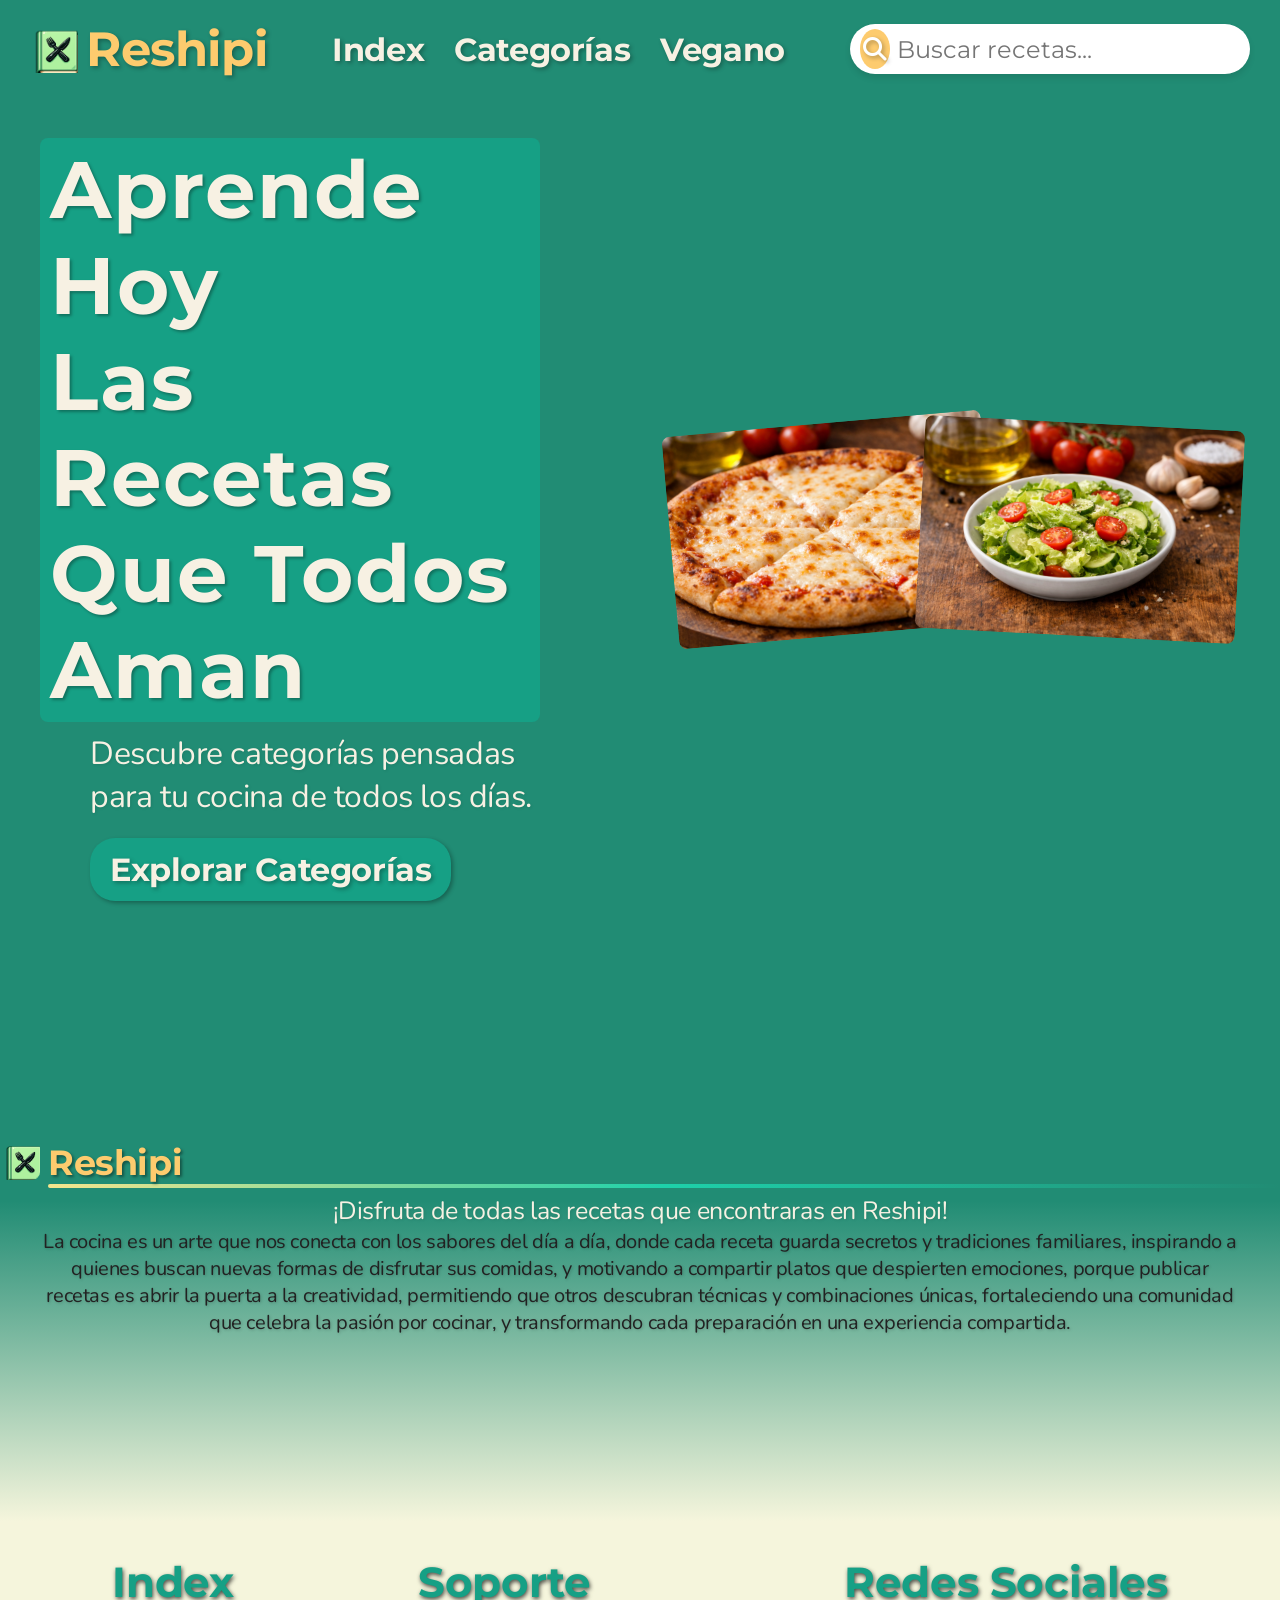
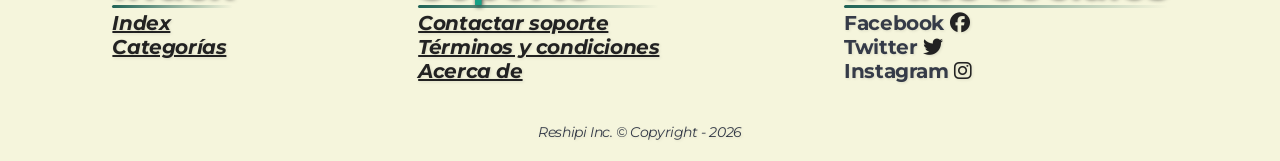
==== index.html @ 74f9eff5 "first commit" ====
<!DOCTYPE html>
<html lang="es">
<head>
    <meta charset="UTF-8">
    <meta name="viewport" content="width=device-width, initial-scale=1.0">
    <meta name="description" content="food, recipes, Reshipi, cocina, fácil, casera">
    <meta name="keywords" content="recetas rapidas, postres caseros, food, recipes, Reshipi, cocina, fácil, casera, recetas fáciles, recetas caseras, recetas para todos los días">
    <meta name="author" content="Sneiki">
    <meta name="theme-color" content="#ff6600">

    <title>Reshipi | Recetas Fáciles y Caseras</title>

    <!-- Icono de la página -->
    <link rel="apple-touch-icon" href="images/favicon/favicon-256x256.png">
    <link rel="icon" href="images/favicon/favicon-128x128.png" sizes="128x128">
    <link rel="icon" href="images/favicon/favicon-32x32.png" sizes="32x32">
    <link rel="icon" href="images/favicon/favicon-48x48.png" sizes="48x48">
    <link rel="icon" href="images/favicon/favicon-16x16.png" sizes="16x16">

    <!-- Preconexión a fuentes -->
    <link rel="preconnect" href="https://fonts.googleapis.com">
    <link rel="preconnect" href="https://fonts.gstatic.com" crossorigin>
    <link rel="preconnect" href="https://cdnjs.cloudflare.com" crossorigin>
    <link rel="preconnect" href="lazyload" crossorigin>

    <!-- Font Awesome -->
    <link rel="stylesheet" href="https://cdnjs.cloudflare.com/ajax/libs/font-awesome/6.5.0/css/all.min.css">

    <!-- Google Fonts -->
    <link href="https://fonts.googleapis.com/css2?family=Roboto:wght@300;400;500;700&display=swap" rel="stylesheet">
    
    <!-- Estilos personalizados -->
    <link rel="stylesheet" href="index.css">
    
    <!-- Open Graph / Twitter  -->
    <meta property="og:title" content="Reshipi | Recetas Fáciles y Caseras">
    <meta property="og:description" content="Descubre recetas caseras y fáciles en Reshipi. ¡Disfruta de la cocina con Reshipi!">
    <meta property="og:image" content="https://www.reshipi.com/images/reshipi-favicon.png">
    <meta property="og:url" content="https://www.reshipi.com">
    <meta property="og:type" content="website">
    <meta name="twitter:card" content="summary_large_image">
    <meta name="twitter:title" content="Reshipi | Recetas Fáciles y Caseras">
    <meta name="twitter:description" content="Descubre recetas caseras y fáciles en Reshipi. ¡Disfruta de la cocina con Reshipi!">
    <meta name="twitter:image" content="https://www.reshipi.com/images/reshipi-favicon.png">
</head>
<body>
    <header role="banner" class="cabecera">
        <div class="logo-reshipi">
            <svg xmlns="https://www.w3.org/2000/svg" width="48" height="48" viewBox="0 0 48 48">
                <image href="images/reshipi-favicon.png" x="4" y="4" width="48" height="48"/>
            </svg>  
            <h1 class="site-name"><a href="index.html">Reshipi</a></h1>
        </div>
        <button class="menu-toggle" aria-label="Abrir Menú">    
            <i class="fa-solid fa-bars"></i>
        </button>
        <nav aria-label="Main Navigation">
            <ul id="navigation">
                <li><a href="index.html">Index</a></li>
                <li><a href="/Categorias/Categorias.html">Categorías</a>
                <ul class="dropdown">
                    <li>
                        <a href="/Entradas.html">Entradas</a>
                        <ul class="sub-dropdown">
                            <li><a href="Categorias/Entradas/Palitos-mozzarella.html">Palitos de mozzarella</a></li>
                            <li><a href="Categorias/Entradas/Croquetas-doradas.html">Croquetas doradas</a></li>
                        </ul>
                    </li>
                    <li>
                        <a href="/Platos-principales.html">Platos Principales</a>
                        <ul class="sub-dropdown">
                            <li><a href="Categorias/Platos-principales/Milanesa-con-pure.html">Milanesa con puré</a></li>
                            <li><a href="Categorias/Platos-principales/Pizza-napolitana.html">Pizza napolitana</a></li>
                        </ul>
                    </li>
                    <li>
                        <a href="/Guarniciones.html">Guarniciones</a>
                        <ul class="sub-dropdown">
                            <li><a href="/Arroz-blanco.html">Arroz blanco</a></li>
                            <li><a href="/Plato-de-col.html">Ensalada de col</a></li>
                        </ul>
                    </li>
                    <li>
                        <a href="/Postres.html">Postres</a>
                        <ul class="sub-dropdown">
                            <li><a href="/Arroz-leche.html">Arroz con leche</a></li>
                            <li><a href="/Flan-casero.html">Flan casero</a></li>
                        </ul>
                    </li>
                </ul></li>
                <li><a href="/Vegano/Vegano.html">Vegano</a></li>
            </ul>
        </nav>
        <!-- Formulario de búsqueda INCOMPLETO -->
        <form action="search.html" method="get" autocomplete="off">
            <button type="submit" aria-label="Buscar">
                <i class="fa-solid fa-magnifying-glass"></i>
            </button>
            <input type="search" id="search" name="search" placeholder="Buscar recetas..." autocomplete="off">
        </form>
    </header>
    <main>
        <section class="banner" aria-labelledby="learn-most-popular-recipes">
        <div class="banner-text">
            <h2 id="learn-most-popular-recipes">Aprende Hoy<br>
            Las Recetas<br>
            Que Todos Aman<br></h2>
        <p>Descubre categorías pensadas para tu cocina de todos los días.</p>
        <a href="Categorias/Categorias.html" class="btn">Explorar Categorías</a>
        </div>
        <div class="banner-image pizza">
            <img src="images/banner/pizza cheese.png" alt="Pizza con queso" aria-label="Pizza con queso" />
        </div>
        <div class="banner-image ensalada">
            <img src="images/banner/ensalada.png" alt="ensalada" aria-label="ensalada" />
        </div>
    </section>  
    </main>
    <footer role="contentinfo">
        <div class="logo-reshipi">
            <svg id="footer-logo" xmlns="https://www.w3.org/2000/svg" width="32" height="32" viewBox="0 0 32 32">
                <image href="images/reshipi-favicon.png" x="4" y="4" width="32" height="32"/>
            </svg>
            <p id="title-reshipi">Reshipi</p>
        </div>
        <div class="description-footer">
            <p id="reshipi-description">¡Disfruta de todas las recetas que encontraras en Reshipi!</p>
            <p id="footer-description">La cocina es un arte que nos conecta con los sabores del día a día,
                donde cada receta guarda secretos y tradiciones familiares,
                inspirando a quienes buscan nuevas formas de disfrutar sus comidas,
                y motivando a compartir platos que despierten emociones,
                porque publicar recetas es abrir la puerta a la creatividad,
                permitiendo que otros descubran técnicas y combinaciones únicas,
                fortaleciendo una comunidad que celebra la pasión por cocinar,
                y transformando cada preparación en una experiencia compartida.</p>
        </div>
    <div class="column-link">
        <div class="footer-column">
            <h2 class="title-footer">Index</h2>
            <ul class="list-footer">
                <li><a href="index.html">Index</a></li>
                <li><a href="Categorias.html">Categorías</a></li>
            </ul>
        </div>
        <div class="footer-column">
            <h2 class="title-footer">Soporte</h2>
            <ul class="list-footer">
                <li><a href="mailto:support@reshipi.com">Contactar soporte</a></li>
                <li><a href="terms of use.html">Términos y condiciones</a></li>
                <li><a href="about.html">Acerca de</a></li>
            </ul>
        </div>
        <div class="footer-column">
            <h2 class="title-footer">Redes Sociales</h2>
            <ul class="list-footer">
                <!--AUN NO HAY LINKS, POR ESO APARECE SIN VINCULO EN LA PAGINA!!-->
                <li><p>Facebook <a href="https://www.facebook.com/Reshipi" aria-label="Facebook"><i class="fa-brands fa-facebook"></i></a></p></li>
                <li><p>Twitter <a href="https://www.twitter.com/Reshipi" aria-label="Twitter"><i class="fa-brands fa-twitter"></i></a></p></li>
                <li><p>Instagram <a href="https://www.instagram.com/Reshipi" aria-label="Instagram"><i class="fa-brands fa-instagram"></i></a></p></li>
            </ul>
        </div>
    </div>
    <div class="copyright">Reshipi Inc. © Copyright - 2026</div>
    </footer>
    <script src="index.js"></script>
</body>
</html>
---- index.css ----
@import url('https://fonts.googleapis.com/css2?family=Montserrat:ital,wght@0,100..900;1,100..900&family=Nunito:ital,wght@0,800;1,800&display=swap');

* {
    font-family: 'Montserrat', sans-serif;
    margin: 0;
    padding: 0px;
    box-sizing: border-box;
    cursor: default;
}

html, body {
    overflow-x: hidden;
}
.banner, main {
    position: relative;
    z-index: 1;
}
body{
    background-color: #ecf0f1;
    font-size: 16px;
    letter-spacing: -.025em;
}

/* Estilo General para la Cabecera */
.cabecera {
    position: relative;
    z-index: 10;
    display: flex;
    justify-content: space-between;
    align-items: center;
    padding: 20px 30px;
    width: 100%;
    margin: 0 auto;
    background-color: #218c74;
}

.logo-reshipi {
    display: flex;
    align-items: center;
    gap: 8px;
}

.menu-toggle {
    display: none;
    font-size: 24px;
    background: none;
    border: none;
    cursor: pointer;
    color: #353b48;
    padding: 10px;
    width: 44px;
    height: 44px;
    align-items: center;
    justify-content: center;
    flex-shrink: 0;
}

.cabecera nav {
    display: flex;
    align-items: center;
    gap: 20px;
}

.cabecera nav ul {
    list-style: none;
    margin: 0;
    padding: 0;
    display: flex;
    font-size: 1;
    gap: 30px;
}

/* Estilos para el formulario de búsqueda */
form {
    background-color: #fff;
    width: 90%;
    max-width: 400px;
    height: 50px;
    border-radius: 35px;
    display: flex;
    align-items: center;
    padding-left: 10px;
    padding-right: 22px;
    gap: 7px;
    box-shadow: 0 4px 6px rgba(0, 0, 0, 0.1);
    order: 4;
    flex: 0 0 auto;
}

.cabecera #navigation li:hover, .cabecera h1:hover {
    transform: scale(1.1);
}

.cabecera #navigation li a:hover {
    color: #ffc048;
}

form input {
    font-size: 1.5rem;
    flex: 1;
    border: 0;
    outline: 0;
    background-color: transparent;
    cursor: pointer;
}

form button {
    background-color: #fdcb6e;
    border: 0;
    width: 40px;
    height: 40px;
    border-radius: 50%;
    order: -1;
}

button i {
    color: #fff;
    font-size: 1.5rem;
    text-shadow: 2px 2px 4px rgba(0, 0, 0, 0.3);
    cursor: pointer;
}

button,
a {
    -webkit-tap-highlight-color: transparent;
}

.banner, .cabecera {
    background-color: #218c74;
}

.cabecera h1 {
    margin: 0;
    font-size: 3rem;
    text-shadow: 2px 2px 4px rgba(0, 0, 0, 0.3);
    color: #fdcb6e;
}

.cabecera h1 a {
    text-decoration: none;
    color: inherit;
    cursor: pointer;
}

.cabecera nav a {
    text-decoration: none;
    color: #f7f1e3;
    font-weight: bold;
    font-size: 2rem;
    text-shadow: 2px 2px 4px rgba(0, 0, 0, 0.3);
    cursor: pointer;
    overflow: visible;
    transition: color 0.2s ease, transform 0.2s ease;
}
.cabecera nav a:hover,
nav ul li:hover > a {
    color: #ffd166;
    transform: translateY(-1px);
}
.cabecera nav {
    overflow: visible;
}
.cabecera nav ul {
    flex-wrap: nowrap;
    overflow: visible;
}
.cabecera nav ul li {
    overflow: visible;
}
nav ul li {
    position: relative;
}

nav ul li ul.dropdown {
    position: absolute;
    top: 100%;
    left: 0;
    padding: 8px 0;
    background-color: rgba(255, 255, 255, 0.98);
    border-radius: 16px;
    border: 1px solid rgba(0, 0, 0, 0.08);
    z-index: 9999;
    min-width: 240px;
    width: max-content;
    box-shadow: 0 18px 40px rgba(0, 0, 0, 0.16);
    display: none;
    white-space: nowrap;
    overflow: visible;
}
nav ul li:hover ul.dropdown {
    display: block;
}

nav ul li ul.dropdown li {
    position: relative;
    display: block;
    width: 100%;
}
nav ul li ul.dropdown li + li a {
    border-top: 1px solid rgba(0, 0, 0, 0.08);
}
nav ul li ul.dropdown li a {
    padding: 12px 22px;
    display: block;
    width: 100%;
    box-sizing: border-box;
    font-size: 1.5rem;
    color: #222222;
    text-shadow: 1px 1px 3px rgba(0, 0, 0, 0.05);
    text-decoration: none;
    transition: background-color 0.2s ease, color 0.2s ease;
}
nav ul li ul.dropdown li a:hover {
    background-color: rgba(33, 140, 116, 0.12);
    color: #165a45;
}
nav ul li ul.dropdown li ul.sub-dropdown {
    position: absolute;
    top: 0;
    left: calc(100% - 2px);
    display: none;
    background: #ffffff;
    border-radius: 0 12px 12px 0;
    border: 1px solid rgba(0, 0, 0, 0.08);
    border-left: 0;
    min-width: 200px;
    z-index: 10000;
    box-shadow: 0 18px 40px rgba(0, 0, 0, 0.16);
    padding: 8px 0;
    white-space: nowrap;
}
nav ul li ul.dropdown li:hover ul.sub-dropdown {
    display: block;
}
/* Responsive: en pantallas menores a 768px */
@media (max-width: 768px) {
    .cabecera {
        flex-wrap: wrap;
        padding: 15px;
        gap: 10px;
    }

    .logo-reshipi {
        flex: 0 0 auto;
    }

    .menu-toggle {
        display: flex !important;
        order: 2;
        align-items: center;
        justify-content: center;
    }

    .cabecera nav {
        display: none;
        flex-direction: column;
        gap: 10px;
        width: 100%;
        order: 10;
        background-color: #16a085;
        padding: 15px;
        border-top: 2px solid rgba(0,0,0,0.1);
        margin-top: 10px;
    }

    .cabecera nav.active {
        display: flex;
    }
    
    .cabecera nav ul {
        flex-direction: column;
        gap: 5px;
        margin: 0;
        padding: 0;
    }

    .cabecera nav a {
        display: block;
        width: 100%;
        padding: 12px 100px;
        border-radius: 8px;
        font-size: 2rem;
    }

    .cabecera nav a:hover {
        background-color: rgba(255, 255, 255, 0.2);
    }

    .cabecera form {
        width: 100%;
        order: 11;
        max-width: 100%;
        margin-top: 10px;
    }

    .cabecera form input {
        flex: 1;
    }
}

/* Estilo General Para Main */
.banner {
    display: flex;
    align-items: center;
    justify-content: space-between;
    flex-wrap: wrap;
    position: relative;
    overflow: visible;
    padding: 40px;
    gap: 30px;
    z-index: 1;
}

.banner-text {
    flex: 1 1 40%;
    max-width: 100%;
}

.banner-image {
    max-width: 100%;
    height: auto;
    flex: 1 1 300px;
    position: relative;
    display: flex;
    justify-content: center;
    align-items: center;
    box-sizing: border-box;
    z-index: 1;
}

.banner-image img {
    width: 100%;
    height: auto;
    object-fit: cover;
    border-radius: 8px;
    transition: all 0.7s ease;
}

.banner-image.pizza img {
    transform: rotate(-5deg);
    margin-left: 200px;
}

.banner-image.ensalada img {
    transform: rotate(3deg);
}

.banner-image.pizza img:hover, .banner-image.ensalada img:hover {
    transform: scale(1.1) rotate(5deg);
}


/* Estilo Para Pantallas Chicas */
@media (max-width: 768px) {
    .banner {
        flex-direction: column;
        text-align: center;
        width: 100%;
        padding: 20px;
    }
    .banner-image {
        display: block;
        width: 100%;
        max-width: 360px;
        margin: 0 auto 25px;
        flex: 0 0 auto;
        position: relative;
    }

    .banner-image img {
        position: static;
        width: 100%;
        max-width: 100%;
        height: auto;
        transform: none !important;
        margin: 0 auto;
    }
    main p {
        font-size: 14px;
        margin-left: 15px;
        margin-right: 15px;
        margin-bottom: 15px;
    }

    main .btn {
        margin: 15px auto;
        font-size: 16px;
        padding: 10px 18px;
    }
}

main h2 {
    font-family: 'Montserrat', sans-serif;
    font-size: 5rem;
    font-weight: bold;
    letter-spacing: 2px;
    width: 100%;
    display: block;
    margin-bottom: 10px;
    line-height: 1.2;
    color: #f7f1e3;
    background-color: #16a085;
    text-shadow: 2px 2px 3px rgba(0, 0, 0, 0.3);
    padding: 4px 10px;
    border-radius: 8px;
}

main p {
    font-family: 'Nunito', sans-serif;
    font-size: 2rem;
    margin-bottom: 20px;
    margin-left: 50px;
    color: #f7f1e3;
    text-shadow: 1px 1px 3px rgba(0, 0, 0, 0.1);
}

main .btn {
   display: inline-block;
   margin: 0 50px 20px;
   background-color: #16a085;
   border-radius: 25px;
   font-weight: bold;
   font-size: 2rem;
   transition: background-color 0.3s ease, transform 0.2s ease;
   text-decoration: none;
   color: #f7f1e3;
   padding: 12px 20px;
   box-shadow: 2px 2px 4px rgba(0, 0, 0, 0.3);
   text-shadow: 2px 2px 4px rgba(0, 0, 0, 0.3);;
   cursor: pointer;
}

main .btn:hover {
    background-color: #1abc9c;
    transform: scale(1.05);
}

/* Estilo General Para Footer */
footer {
    background: linear-gradient(to top, #f5f5dc 30%, #218c74 70%);
    background-color: #f7f1e3;
    color: #353b48;
    padding-top: 180px;
    padding-bottom: 20px;
    font-size: 14px;
    text-shadow: 1px 1px 3px rgba(0, 0, 0, 0.1);
}

footer .logo-reshipi {
    display: flex;
    align-items: center;
    gap: 8px;
    justify-content: flex-start;
    flex-wrap: nowrap;
}

footer #footer-logo {
    width: 40px;
    height: 40px;
    transform: translateY(-20%);
    border-radius: 8px;
}

footer .logo-reshipi {
    position: relative;
    width: 100%;
}

footer #title-reshipi {
    position: relative;
    font-family: 'Montserrat', sans-serif;
    margin: 0;
    font-size: 35px;
    font-weight: bold;
    color: #fdcb6e;
    text-shadow: 2px 2px 3px rgba(0, 0, 0, 0.4);
    margin-bottom: 10px;
    z-index: 1;
}

footer .logo-reshipi::after {
    content: "";
    position: absolute;
    left: calc(40px + 8px);
    right: 0;
    bottom: 6px;
    height: 4px;
    border-radius: 999px;
    background: linear-gradient(270deg, #218c74, #1ed1aa, #f6e58d);
}

footer #reshipi-description {
    font-family: 'Nunito', sans-serif;
    font-size: 25px;
    color: #f7f1e3;
    text-shadow: 1px 1px 3px rgba(0, 0, 0, 0.1);
    text-align: center;
}
footer #footer-description {
    font-family: 'Nunito', sans-serif;
    font-size: 20px;
    max-width: 1200px;
    margin: 0 auto;
    text-align: center;
    color: #222222;
    text-shadow: 1px 1px 3px rgba(0, 0, 0, 0.2);
}

.column-link {
    margin-top: 200px;
    font-family: 'Nunito', sans-serif;
    font-weight: bold;
    display: flex;
    justify-content: space-around;
    flex-direction: row;
    align-items: flex-start;
    padding: 20px;
    flex: 1;
}
.title-footer {
    font-size: 3em;
    color: #16a085;
    text-shadow: 1px 2px 4px rgba(0, 0, 0, 0.7);
}
.title-footer::after {
    transform: translateY(-100%);
    content: "";
    display: block;
    width: 100%;
    border-radius: 4px;
    height: 3px;
    background: linear-gradient(to right, #206356, transparent);
}

.list-footer {
    list-style: none;
    font-size: 20px;
}
.list-footer a{
    cursor: pointer;
    color: #222222;
    font-style: italic;
}

.list-footer a:hover {
    color: #16a085;
}
.list-footer a:visited{
    color: #16a085;
}

.copyright {
    text-align: center;
    font-weight: initial;
    font-style: italic;
    margin-top: 20px;
}
/* Responsive para Footer en móvil */
@media (max-width: 768px) {
    footer {
        padding-top: 80px;
        padding-left: 15px;
        padding-right: 15px;
    }

    footer #title-reshipi {
        font-size: 20px;
    }

    footer #footer-description,
    footer #reshipi-description {
        margin-left: 0;
        font-size: 1.5em;
    }

    .column-link {
        flex-direction: column;
        align-items: center;
    }

    .footer-column {
        margin: 20px 0;
        text-align: center;
    }
}
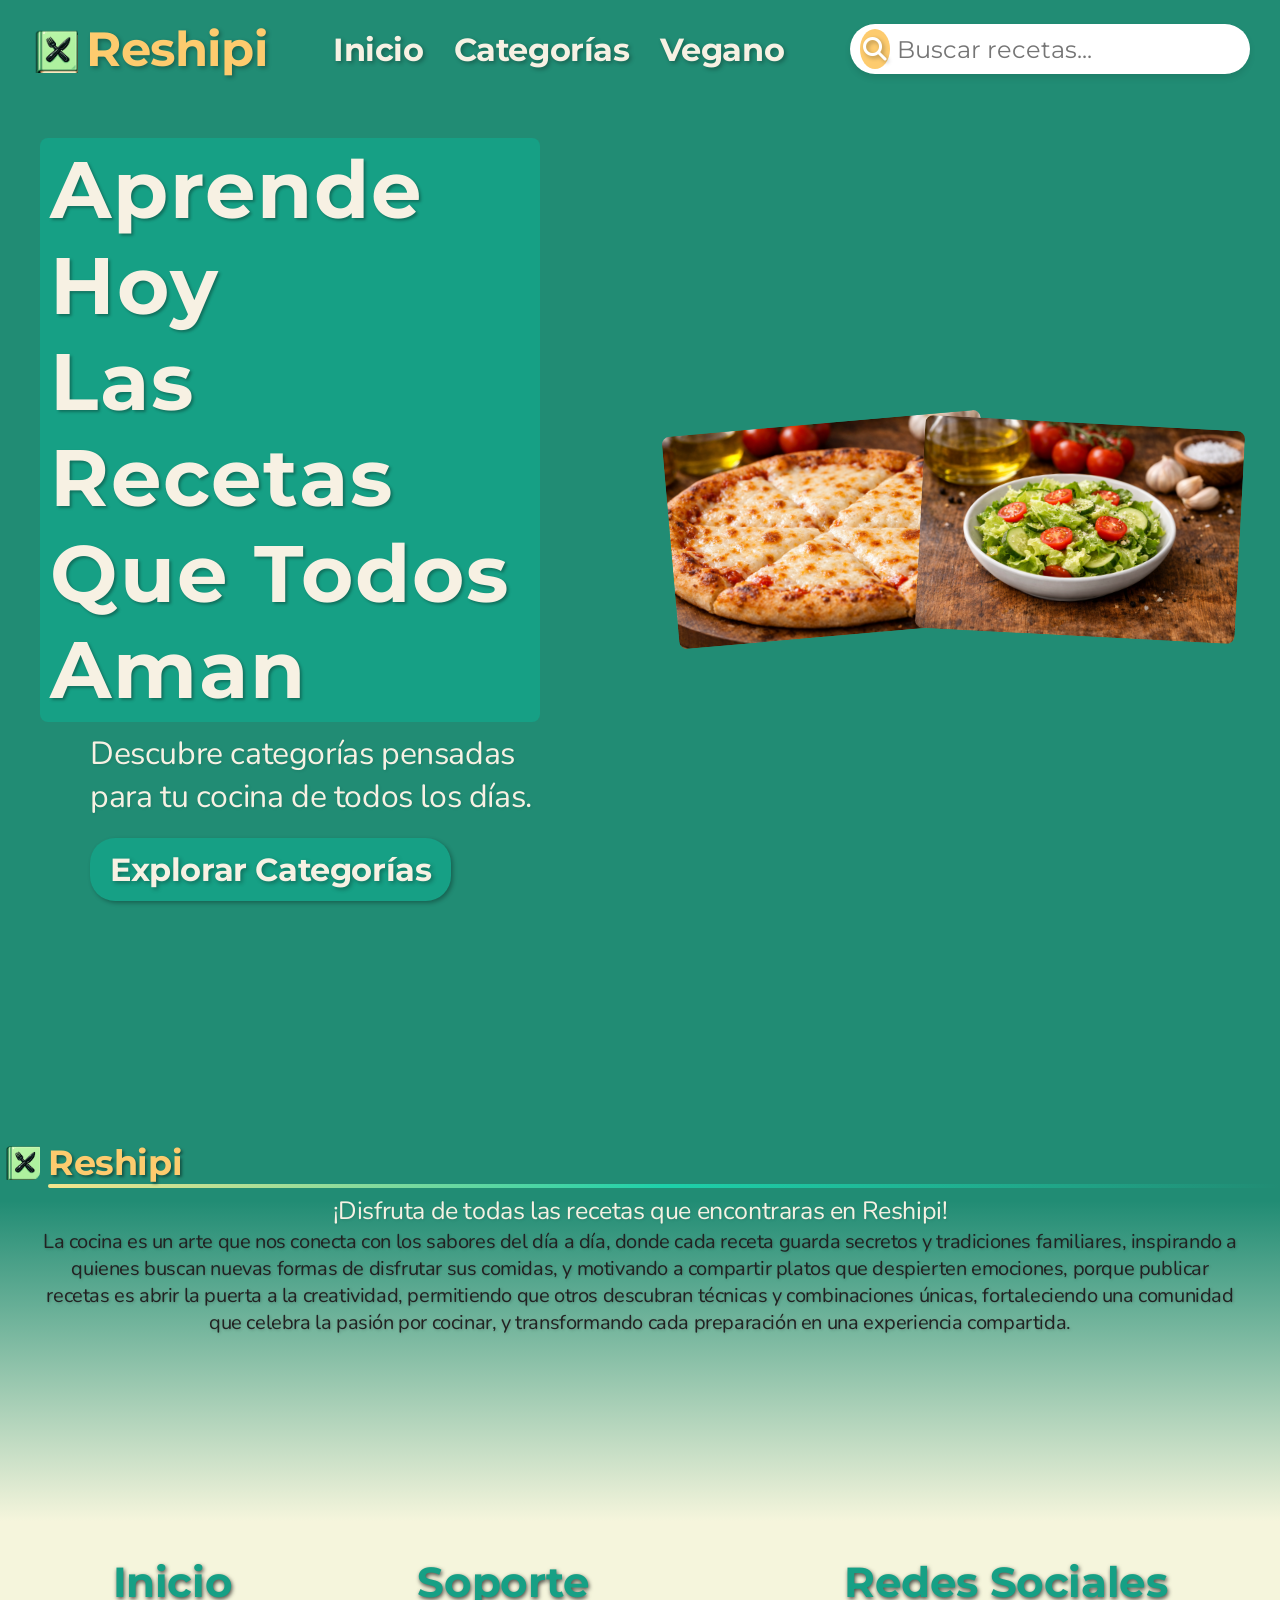
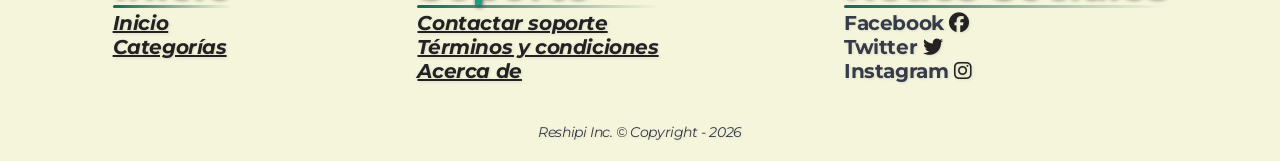
==== commit 4bac3a75: "Feature/Sneiki/22-05-2026/save" ====
--- a/index.html
+++ b/index.html
@@ -56,7 +56,7 @@
         </button>
         <nav aria-label="Main Navigation">
             <ul id="navigation">
-                <li><a href="index.html">Index</a></li>
+                <li><a href="index.html">Inicio</a></li>
                 <li><a href="/Categorias/Categorias.html">Categorías</a>
                 <ul class="dropdown">
                     <li>
@@ -136,10 +136,10 @@
         </div>
     <div class="column-link">
         <div class="footer-column">
-            <h2 class="title-footer">Index</h2>
+            <h2 class="title-footer">Inicio</h2>
             <ul class="list-footer">
-                <li><a href="index.html">Index</a></li>
-                <li><a href="Categorias.html">Categorías</a></li>
+                <li><a href="index.html">Inicio</a></li>
+                <li><a href="Categorias/Categorias.html">Categorías</a></li>
             </ul>
         </div>
         <div class="footer-column">
